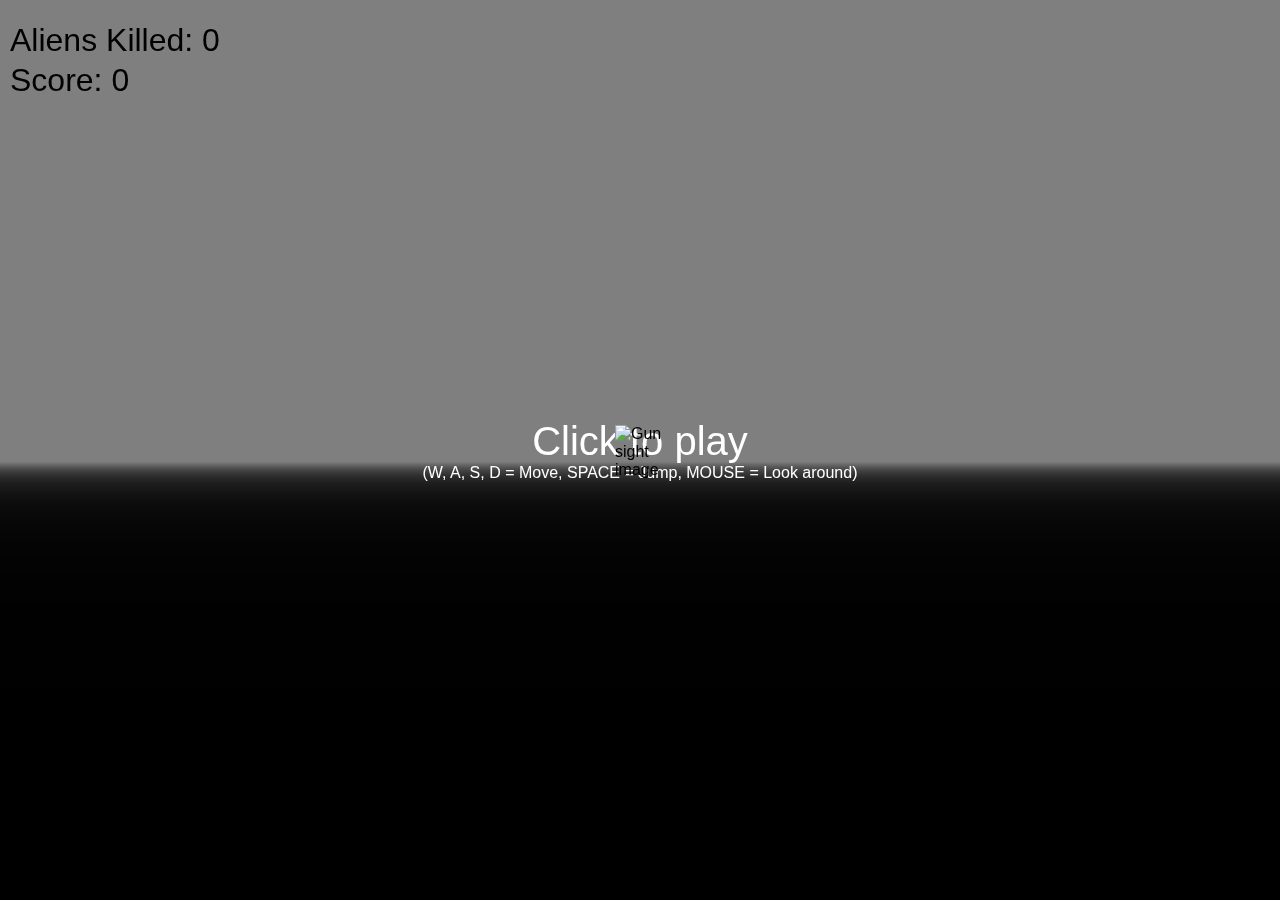
==== miniGames/alien/main.html @ 0fab806c "Alien Invasion init setup, TODO: correct imports" ====
<!DOCTYPE html>
<html lang="en">
	<head>
		<title>Alien Invasion - MiniGame</title>
		<meta charset="utf-8">
		<meta name="viewport" content="width=device-width, user-scalable=no, minimum-scale=1.0, maximum-scale=1.0">
    <link rel="stylesheet" href="master.css" />

    <script src="alien.js"></script>

		<script src="../../libs/three.js/three.js"></script>
    <script src="../../libs/three.js/controls/PointerLockControls.js"></script>
		<script src="../../libs/three.js/loaders/OBJLoader.js"></script>
    <script src="../../libs/jquery-1.9.1/jquery-1.9.1.js"></script>
    <script src="../../libs/jquery-ui-1.10.3.custom/js/jquery-ui-1.10.3.custom.js"></script>

    <script type="text/javascript">
        $(document).ready(
                function() {

                    var canvas = document.getElementById("webglcanvas");

                    // create the scene
                    createScene(canvas);

                    // init();
                    initPointerLock();

                    run();
                }
        );
				// Final procees of parent to child window comunication
				function kill(){
					window.close();
				}
    </script>

		<style>
			#counter{
				position: absolute;
				top: -10px;
				left: 10px;
				font-size: 2em;
				color: black;
			}

			#score{
				position: absolute;
				top: 30px;
				left: 10px;
				font-size: 2em;
				color: black;
			}

			#gunsight{
				position: absolute;
				top: 50%;
				left: 50%;
				width:50px;
				margin-left: -25px;
				margin-top: -25px;
			}
		</style>

    </head>

	<body>

		<div id="blocker">

			<div id="instructions">
				<span style="font-size:40px">Click to play</span>
				<br />
				(W, A, S, D = Move, SPACE = Jump, MOUSE = Look around)
      </div>
    </div>

    <div id="container">
        <canvas id="webglcanvas"></canvas>
				<p id="counter">Aliens Killed: 0</p>
				<p id="score">Score: 0</p>
				<img id="gunsight" src="../images/gunsight.png" alt="Gun sight image" />
    </div>

	</body>
</html>
---- miniGames/alien/master.css ----
html, body {
    width: 100%;
    height: 100%;
    margin: 0px;
    border: 0;
    overflow: hidden; 
    display: block;  
}

body {
    background-color: #ffffff;
    margin: 0;
    overflow: hidden;
    font-family: arial;
}

#blocker {

    position: absolute;

    width: 100%;
    height: 100%;

    background-color: rgba(0,0,0,0.5);

}

#instructions {

    width: 100%;
    height: 100%;

    display: -webkit-box;
    display: -moz-box;
    display: box;

    -webkit-box-orient: horizontal;
    -moz-box-orient: horizontal;
    box-orient: horizontal;

    -webkit-box-pack: center;
    -moz-box-pack: center;
    box-pack: center;

    -webkit-box-align: center;
    -moz-box-align: center;
    box-align: center;

    color: #ffffff;
    text-align: center;

    cursor: pointer;

}
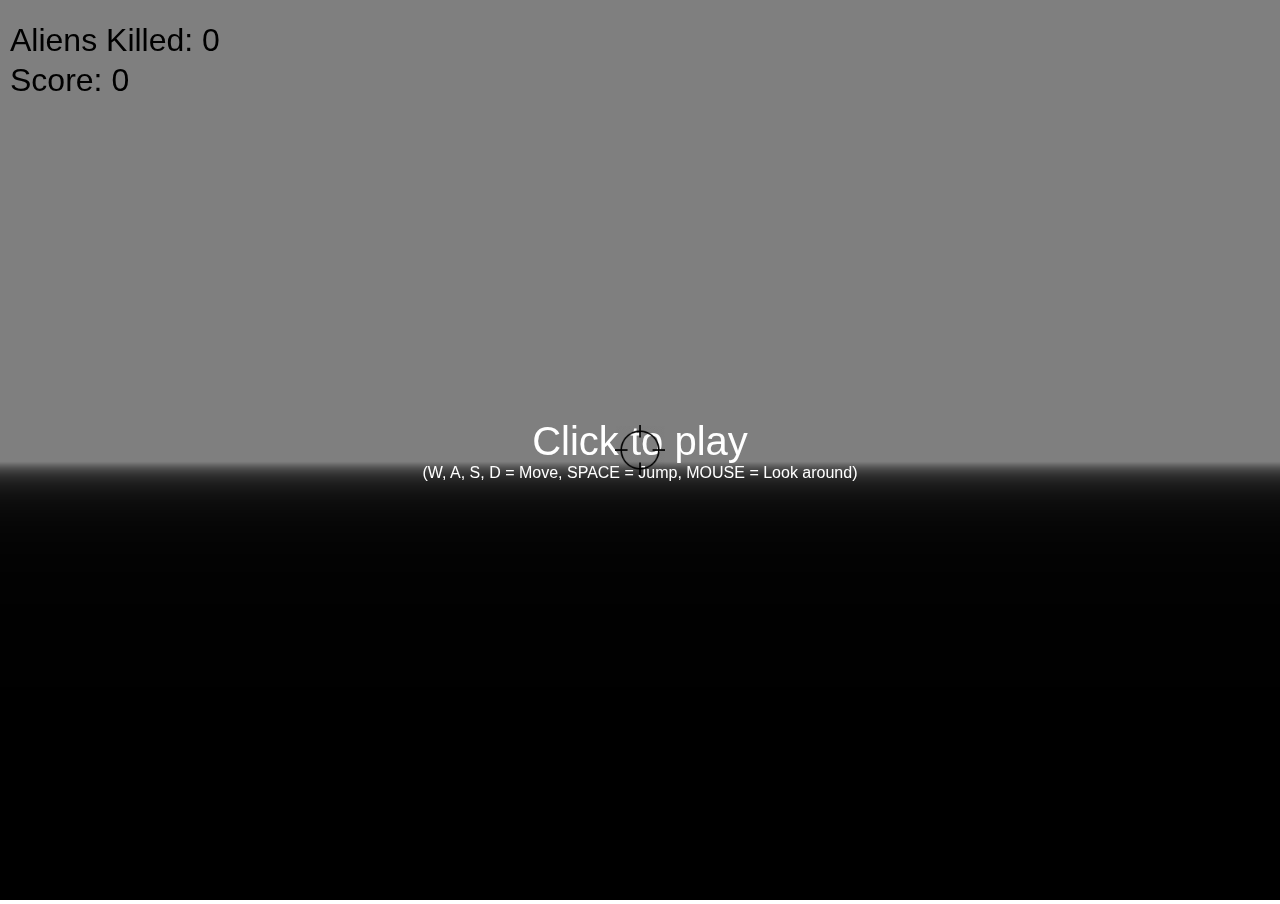
==== commit bfdfd931: "Added alien game resources" ====
--- a/miniGames/alien/main.html
+++ b/miniGames/alien/main.html
@@ -79,7 +79,7 @@
         <canvas id="webglcanvas"></canvas>
 				<p id="counter">Aliens Killed: 0</p>
 				<p id="score">Score: 0</p>
-				<img id="gunsight" src="../images/gunsight.png" alt="Gun sight image" />
+				<img id="gunsight" src="./images/gunsight.png" alt="Gun sight image" />
     </div>
 
 	</body>
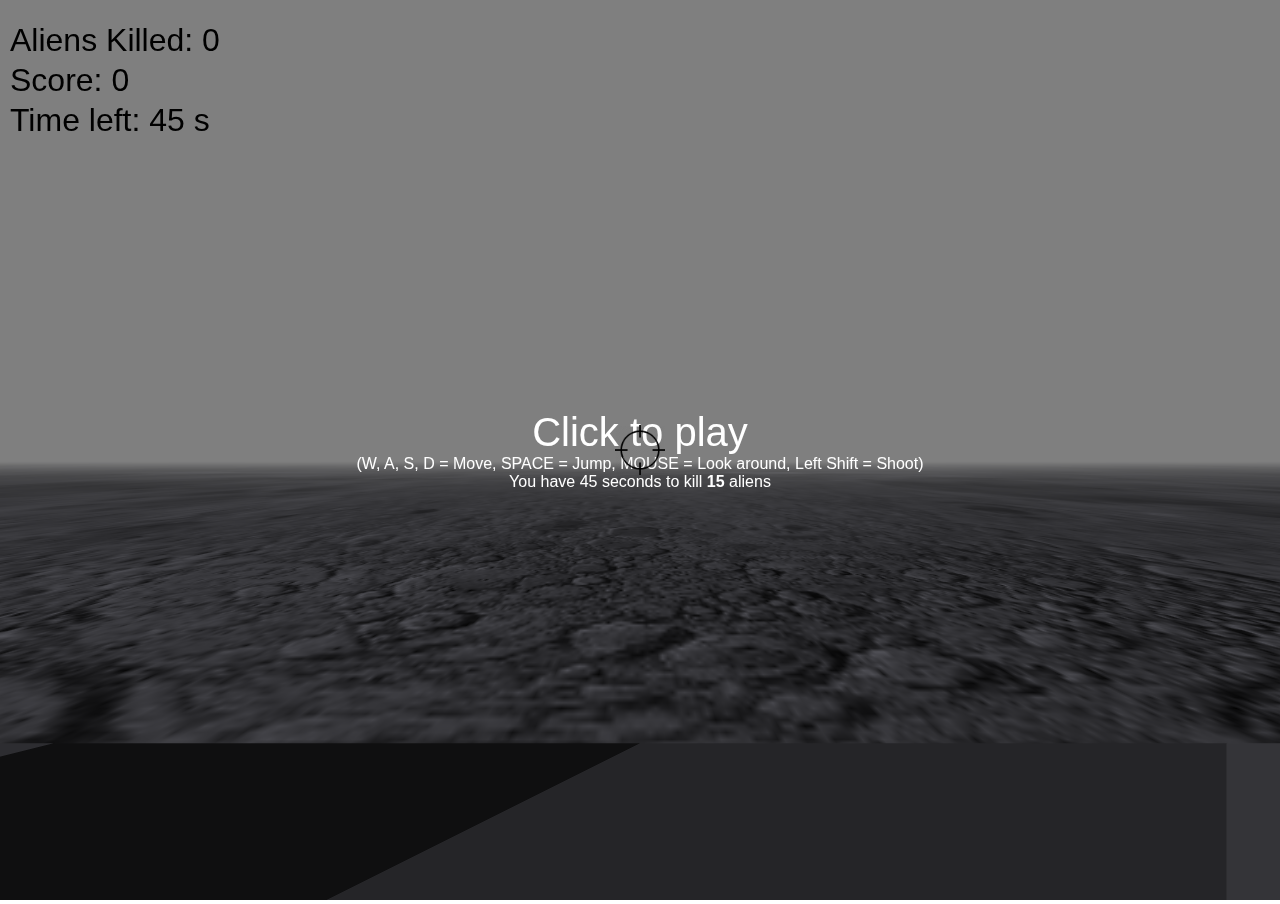
==== commit 30f1e229: "Alien minigame" ====
--- a/miniGames/alien/main.html
+++ b/miniGames/alien/main.html
@@ -52,6 +52,14 @@
 				color: black;
 			}
 
+			#time-tag{
+				position: absolute;
+				top: 70px;
+				left: 10px;
+				font-size: 2em;
+				color: black;
+			}
+
 			#gunsight{
 				position: absolute;
 				top: 50%;
@@ -71,7 +79,8 @@
 			<div id="instructions">
 				<span style="font-size:40px">Click to play</span>
 				<br />
-				(W, A, S, D = Move, SPACE = Jump, MOUSE = Look around)
+				(W, A, S, D = Move, SPACE = Jump, MOUSE = Look around, Left Shift = Shoot)<br/>
+				You have 45 seconds to kill <b>15</b> aliens
       </div>
     </div>
 
@@ -79,8 +88,8 @@
         <canvas id="webglcanvas"></canvas>
 				<p id="counter">Aliens Killed: 0</p>
 				<p id="score">Score: 0</p>
+				<p id="time-tag">Time left: <span id="time">45</span> s</p>
 				<img id="gunsight" src="./images/gunsight.png" alt="Gun sight image" />
     </div>
-
 	</body>
 </html>
--- a/miniGames/alien/master.css
+++ b/miniGames/alien/master.css
@@ -3,8 +3,8 @@
     height: 100%;
     margin: 0px;
     border: 0;
-    overflow: hidden; 
-    display: block;  
+    overflow: hidden;
+    display: block;
 }
 
 body {
@@ -51,4 +51,4 @@
 
     cursor: pointer;
 
-}+}
